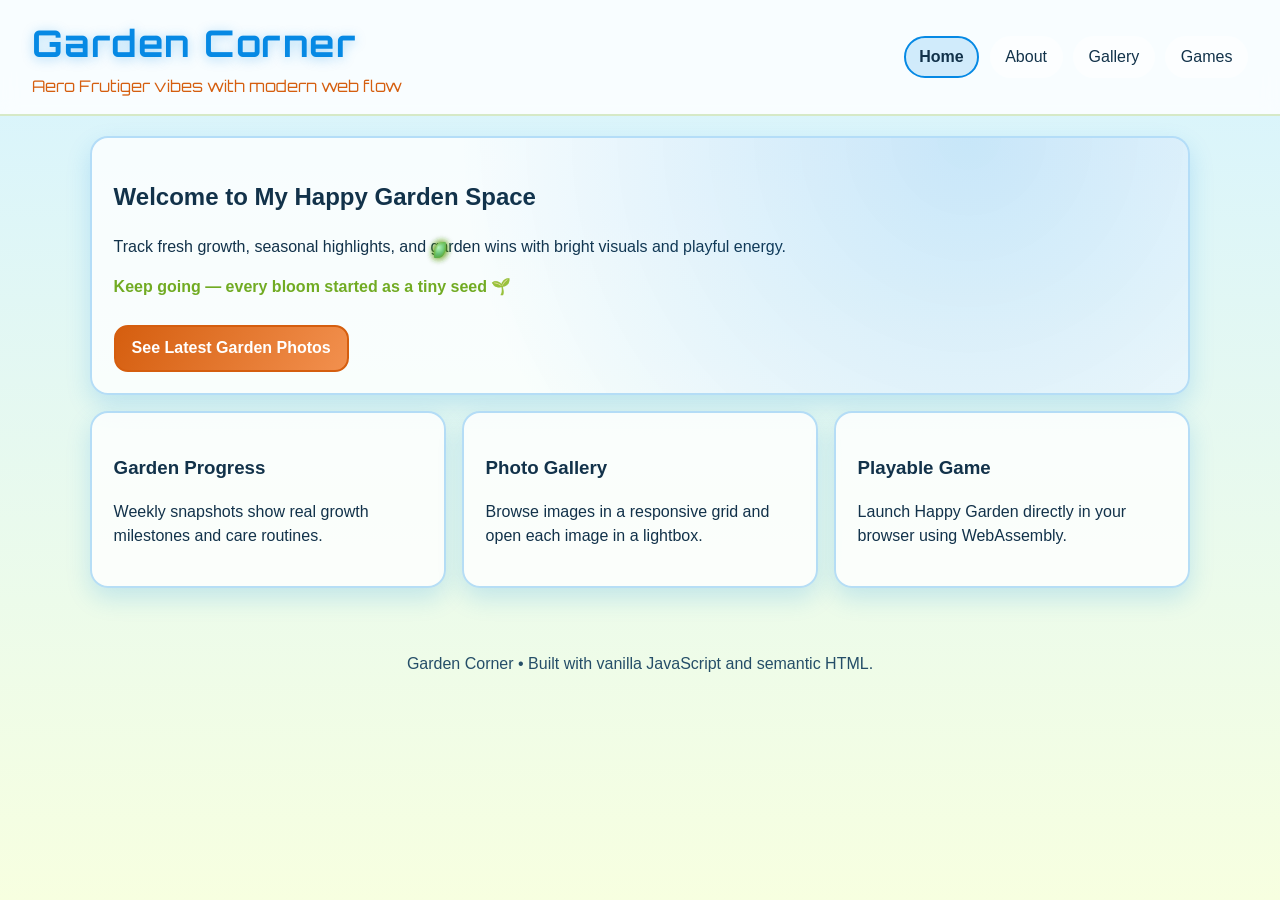
==== site/index.html @ a999fb8b "Initial" ====
<!doctype html>
<html lang="en">
<head>
  <meta charset="UTF-8" />
  <meta name="viewport" content="width=device-width, initial-scale=1.0" />
  <title>Garden Corner | Home</title>
  <meta name="description" content="Welcome to Garden Corner: a modern old-web inspired site sharing garden progress, gallery updates, and the Happy Garden browser game." />
  <link rel="preconnect" href="https://fonts.googleapis.com" />
  <link rel="preconnect" href="https://fonts.gstatic.com" crossorigin />
  <link href="https://fonts.googleapis.com/css2?family=Chewy&family=Orbitron:wght@400;700&display=swap" rel="stylesheet" />
  <link rel="stylesheet" href="css/styles.css" />
</head>
<body data-page="home">
  <header class="site-header">
    <div class="brand-wrap">
      <h1 class="site-title">Garden Corner</h1>
      <p class="site-subtitle">Aero Frutiger vibes with modern web flow</p>
    </div>
    <button class="hamburger" id="menuButton" aria-label="Open navigation menu" aria-expanded="false" aria-controls="siteNav">
      <span></span><span></span><span></span>
    </button>
    <nav id="siteNav" class="site-nav" aria-label="Main navigation">
      <a href="index.html" data-nav="home" class="active">Home</a>
      <a href="about.html" data-nav="about">About</a>
      <a href="gallery.html" data-nav="gallery">Gallery</a>
      <a href="games.html" data-nav="games">Games</a>
    </nav>
  </header>

  <main>
    <section class="hero card floating">
      <h2>Welcome to My Happy Garden Space</h2>
      <p>Track fresh growth, seasonal highlights, and garden wins with bright visuals and playful energy.</p>
      <p class="encourage">Keep going — every bloom started as a tiny seed 🌱</p>
      <a class="cta" href="gallery.html">See Latest Garden Photos</a>
    </section>

    <section class="feature-grid">
      <article class="card">
        <h3>Garden Progress</h3>
        <p>Weekly snapshots show real growth milestones and care routines.</p>
      </article>
      <article class="card">
        <h3>Photo Gallery</h3>
        <p>Browse images in a responsive grid and open each image in a lightbox.</p>
      </article>
      <article class="card">
        <h3>Playable Game</h3>
        <p>Launch Happy Garden directly in your browser using WebAssembly.</p>
      </article>
    </section>
  </main>

  <footer class="site-footer">
    <p>Garden Corner • Built with vanilla JavaScript and semantic HTML.</p>
  </footer>

  <script type="module" src="js/nav.js"></script>
  <script type="module" src="js/site.js"></script>
</body>
</html>
---- site/css/styles.css ----
:root {
  --accent-orange: #d55e0f;
  --accent-green: #71ab23;
  --accent-blue: #0689e4;
  --bg-top: #d6f3ff;
  --bg-bottom: #f7ffe0;
  --text-main: #12324a;
  --card-bg: rgba(255, 255, 255, 0.78);
  --card-border: rgba(6, 137, 228, 0.28);
  --shadow-soft: 0 10px 24px rgba(6, 137, 228, 0.18);
}

* {
  box-sizing: border-box;
}

html,
body {
  margin: 0;
  padding: 0;
  min-height: 100%;
}

body {
  font-family: "Frutiger", "Frutiger Linotype", "Segoe UI", Arial, sans-serif;
  font-size: 16px;
  line-height: 1.5;
  color: var(--text-main);
  background: linear-gradient(180deg, var(--bg-top) 0%, var(--bg-bottom) 100%);
}

.leaf-particle {
  position: fixed;
  left: -200px;
  top: -200px;
  display: block;
  width: 12px;
  height: 16px;
  border-radius: 70% 10% 70% 10%;
  background: radial-gradient(circle at 26% 24%, #b9f6bf 0%, #7fd488 50%, #4ba85d 100%);
  box-shadow: 0 0 10px rgba(113, 171, 35, 0.42);
  pointer-events: none;
  z-index: 60;
  will-change: transform;
}

img {
  display: block;
  max-width: 100%;
}

.site-header {
  position: sticky;
  top: 0;
  z-index: 20;
  display: flex;
  align-items: center;
  justify-content: space-between;
  gap: 1rem;
  padding: 1rem clamp(1rem, 3vw, 2rem);
  background: rgba(255, 255, 255, 0.82);
  backdrop-filter: blur(8px);
  border-bottom: 2px solid rgba(113, 171, 35, 0.25);
}

.brand-wrap {
  min-width: 0;
}

.site-title {
  margin: 0;
  font-family: "Orbitron", "Chewy", sans-serif;
  font-size: clamp(1.5rem, 3vw, 2.3rem);
  letter-spacing: 0.04em;
  color: var(--accent-blue);
  text-shadow: 0 2px 12px rgba(6, 137, 228, 0.35);
}

.site-subtitle {
  margin: 0.2rem 0 0;
  color: var(--accent-orange);
  font-family: "Chewy", "Orbitron", sans-serif;
  font-size: 1rem;
}

.site-nav {
  display: flex;
  gap: 0.65rem;
  align-items: center;
}

.site-nav a {
  text-decoration: none;
  color: var(--text-main);
  border: 2px solid transparent;
  border-radius: 999px;
  padding: 0.45rem 0.85rem;
  background: rgba(255, 255, 255, 0.5);
  transition: transform 180ms ease, border-color 180ms ease, background 180ms ease;
}

.site-nav a:hover,
.site-nav a:focus-visible {
  transform: translateY(-2px);
  border-color: var(--accent-green);
  background: rgba(113, 171, 35, 0.18);
}

.site-nav a.active {
  border-color: var(--accent-blue);
  background: rgba(6, 137, 228, 0.16);
  font-weight: 700;
}

.hamburger {
  display: none;
  width: 44px;
  height: 44px;
  border: 2px solid var(--accent-blue);
  border-radius: 10px;
  background: rgba(255, 255, 255, 0.75);
  cursor: pointer;
  padding: 8px;
}

.hamburger span {
  display: block;
  height: 3px;
  margin: 5px 0;
  border-radius: 99px;
  background: var(--accent-blue);
}

main {
  width: min(1100px, 92vw);
  margin: 1.2rem auto 2rem;
  display: grid;
  gap: 1rem;
}

.card {
  border: 2px solid var(--card-border);
  border-radius: 18px;
  padding: clamp(1rem, 2.2vw, 1.35rem);
  background: var(--card-bg);
  box-shadow: var(--shadow-soft);
}

.hero {
  position: relative;
  overflow: hidden;
}

.hero::after {
  content: "";
  position: absolute;
  inset: 0;
  pointer-events: none;
  background: radial-gradient(circle at 80% 0%, rgba(6, 137, 228, 0.2), transparent 56%);
}

.encourage {
  color: var(--accent-green);
  font-weight: 700;
}

.cta {
  display: inline-block;
  margin-top: 0.6rem;
  text-decoration: none;
  border: 2px solid var(--accent-orange);
  color: #fff;
  background: linear-gradient(120deg, var(--accent-orange), #f2904e);
  border-radius: 14px;
  padding: 0.6rem 1rem;
  font-weight: 700;
  transition: transform 160ms ease;
}

.cta:hover,
.cta:focus-visible {
  transform: scale(1.03);
}

.feature-grid {
  display: grid;
  grid-template-columns: repeat(3, minmax(0, 1fr));
  gap: 1rem;
}

.gallery-grid {
  display: grid;
  grid-template-columns: repeat(3, minmax(0, 1fr));
  gap: 1rem;
}

.gallery-item {
  border: 2px solid rgba(113, 171, 35, 0.34);
  border-radius: 14px;
  overflow: hidden;
  background: rgba(255, 255, 255, 0.85);
  box-shadow: 0 8px 18px rgba(113, 171, 35, 0.14);
  transition: transform 180ms ease;
}

.gallery-item:hover {
  transform: translateY(-3px);
}

.gallery-button {
  border: 0;
  background: transparent;
  padding: 0;
  width: 100%;
  text-align: left;
  cursor: pointer;
}

.gallery-button img {
  width: 100%;
  height: 220px;
  object-fit: cover;
}

.gallery-meta {
  padding: 0.75rem;
}

.gallery-date {
  margin: 0.25rem 0 0;
  color: #25556f;
  font-size: 0.95rem;
}

.lightbox {
  width: min(90vw, 980px);
  border: 2px solid var(--accent-blue);
  border-radius: 16px;
  background: rgba(244, 253, 255, 0.96);
  box-shadow: 0 18px 42px rgba(6, 137, 228, 0.35);
  padding: 1rem;
}

.lightbox::backdrop {
  background: rgba(8, 35, 56, 0.68);
}

.lightbox img {
  max-height: 70vh;
  object-fit: contain;
  margin: 0 auto;
}

.lightbox-close {
  border: 0;
  background: var(--accent-orange);
  color: #fff;
  font-size: 1.3rem;
  border-radius: 50%;
  width: 36px;
  height: 36px;
  float: right;
  cursor: pointer;
}

.lightbox-date {
  color: #2a5f7d;
}

.game-shell {
  min-height: 480px;
  display: grid;
  align-content: start;
  justify-items: center;
  gap: 0.85rem;
}

.game-frame {
  width: 800px;
  height: 600px;
  border: 2px solid rgba(6, 137, 228, 0.35);
  border-radius: 12px;
  background: #d8efff;
}

.hidden {
  display: none;
}

.small-note {
  font-size: 0.95rem;
  color: #2f6282;
}

.site-footer {
  text-align: center;
  padding: 1rem 1rem 2rem;
  color: #254e68;
}

.floating {
  animation: floaty 3.8s ease-in-out infinite;
}

@keyframes floaty {
  0%,
  100% {
    transform: translateY(0);
  }
  50% {
    transform: translateY(-4px);
  }
}

@media (max-width: 767px) {
  .hamburger {
    display: block;
  }

  .site-nav {
    position: absolute;
    top: calc(100% + 8px);
    right: 1rem;
    flex-direction: column;
    align-items: stretch;
    width: min(240px, 92vw);
    padding: 0.7rem;
    border: 2px solid rgba(6, 137, 228, 0.28);
    border-radius: 12px;
    background: rgba(255, 255, 255, 0.95);
    box-shadow: var(--shadow-soft);
    transform-origin: top right;
    transform: scale(0.98);
    opacity: 0;
    pointer-events: none;
    transition: opacity 150ms ease, transform 150ms ease;
  }

  .site-nav.open {
    transform: scale(1);
    opacity: 1;
    pointer-events: auto;
  }

  .feature-grid,
  .gallery-grid {
    grid-template-columns: 1fr;
  }
}
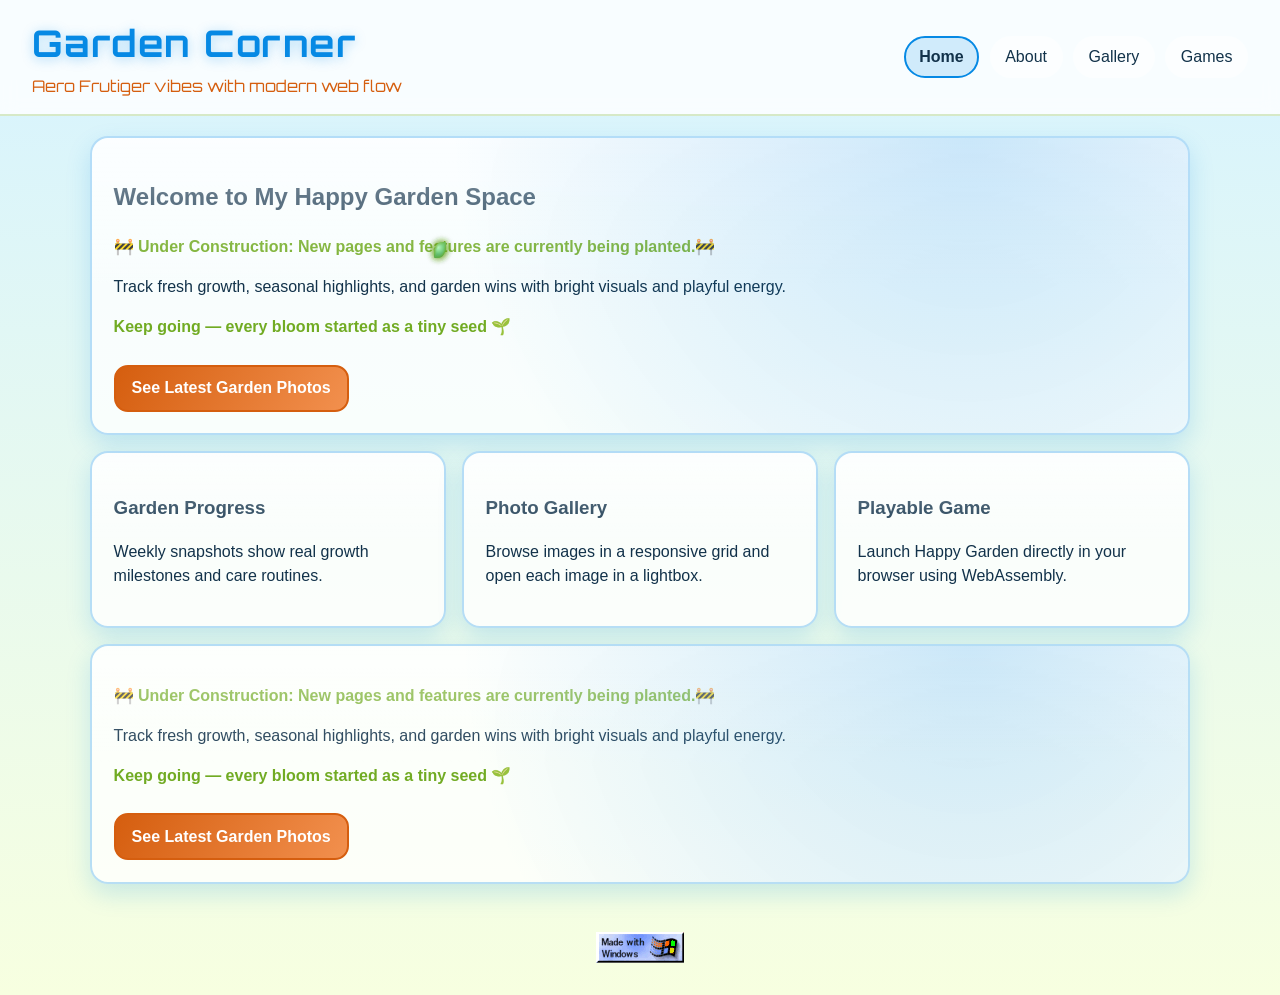
==== commit e0e0e5f4: "Update gallery and game page" ====
--- a/site/index.html
+++ b/site/index.html
@@ -23,13 +23,14 @@
       <a href="index.html" data-nav="home" class="active">Home</a>
       <a href="about.html" data-nav="about">About</a>
       <a href="gallery.html" data-nav="gallery">Gallery</a>
-      <a href="games.html" data-nav="games">Games</a>
+      <a href="https://gardencorner.nekoweb.org/" data-nav="games">Games</a>
     </nav>
   </header>
 
   <main>
     <section class="hero card floating">
       <h2>Welcome to My Happy Garden Space</h2>
+      <p class="encourage">🚧 Under Construction: New pages and features are currently being planted.🚧</p>
       <p>Track fresh growth, seasonal highlights, and garden wins with bright visuals and playful energy.</p>
       <p class="encourage">Keep going — every bloom started as a tiny seed 🌱</p>
       <a class="cta" href="gallery.html">See Latest Garden Photos</a>
@@ -49,10 +50,16 @@
         <p>Launch Happy Garden directly in your browser using WebAssembly.</p>
       </article>
     </section>
+    <section class="hero card floating">
+      <p class="encourage">🚧 Under Construction: New pages and features are currently being planted.🚧</p>
+      <p>Track fresh growth, seasonal highlights, and garden wins with bright visuals and playful energy.</p>
+      <p class="encourage">Keep going — every bloom started as a tiny seed 🌱</p>
+      <a class="cta" href="gallery.html">See Latest Garden Photos</a>
+    </section>
   </main>
 
   <footer class="site-footer">
-    <p>Garden Corner • Built with vanilla JavaScript and semantic HTML.</p>
+    <center><img src="img/made_with_windows.gif" alt="Made with Windows badge" class="footer-icon" /></center>
   </footer>
 
   <script type="module" src="js/nav.js"></script>
--- a/site/css/styles.css
+++ b/site/css/styles.css
@@ -139,11 +139,22 @@
 }
 
 .card {
+  position: relative;
   border: 2px solid var(--card-border);
   border-radius: 18px;
   padding: clamp(1rem, 2.2vw, 1.35rem);
   background: var(--card-bg);
   box-shadow: var(--shadow-soft);
+  overflow: hidden;
+}
+
+.card::before {
+  content: "";
+  position: absolute;
+  inset: 0;
+  border-radius: inherit;
+  background: linear-gradient(180deg, rgba(255, 255, 255, 0.55) 0%, transparent 50%);
+  pointer-events: none;
 }
 
 .hero {
